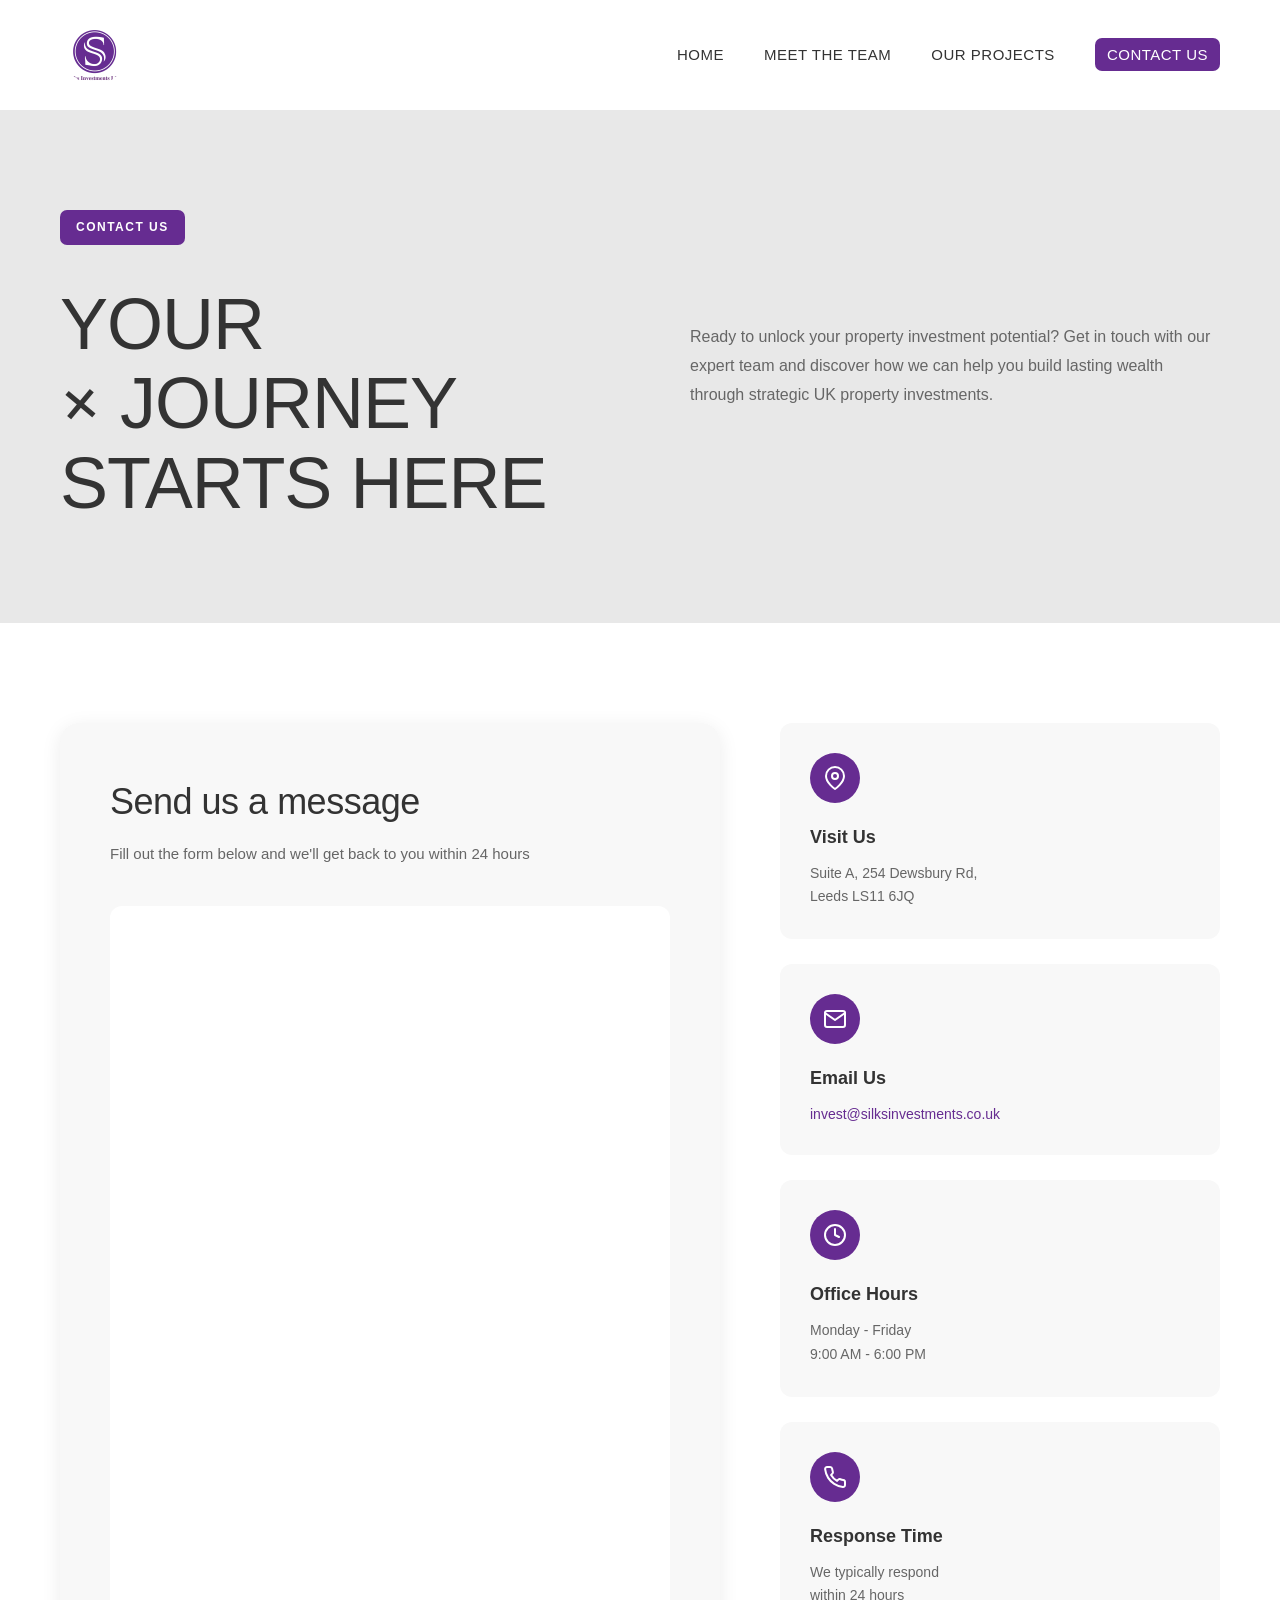
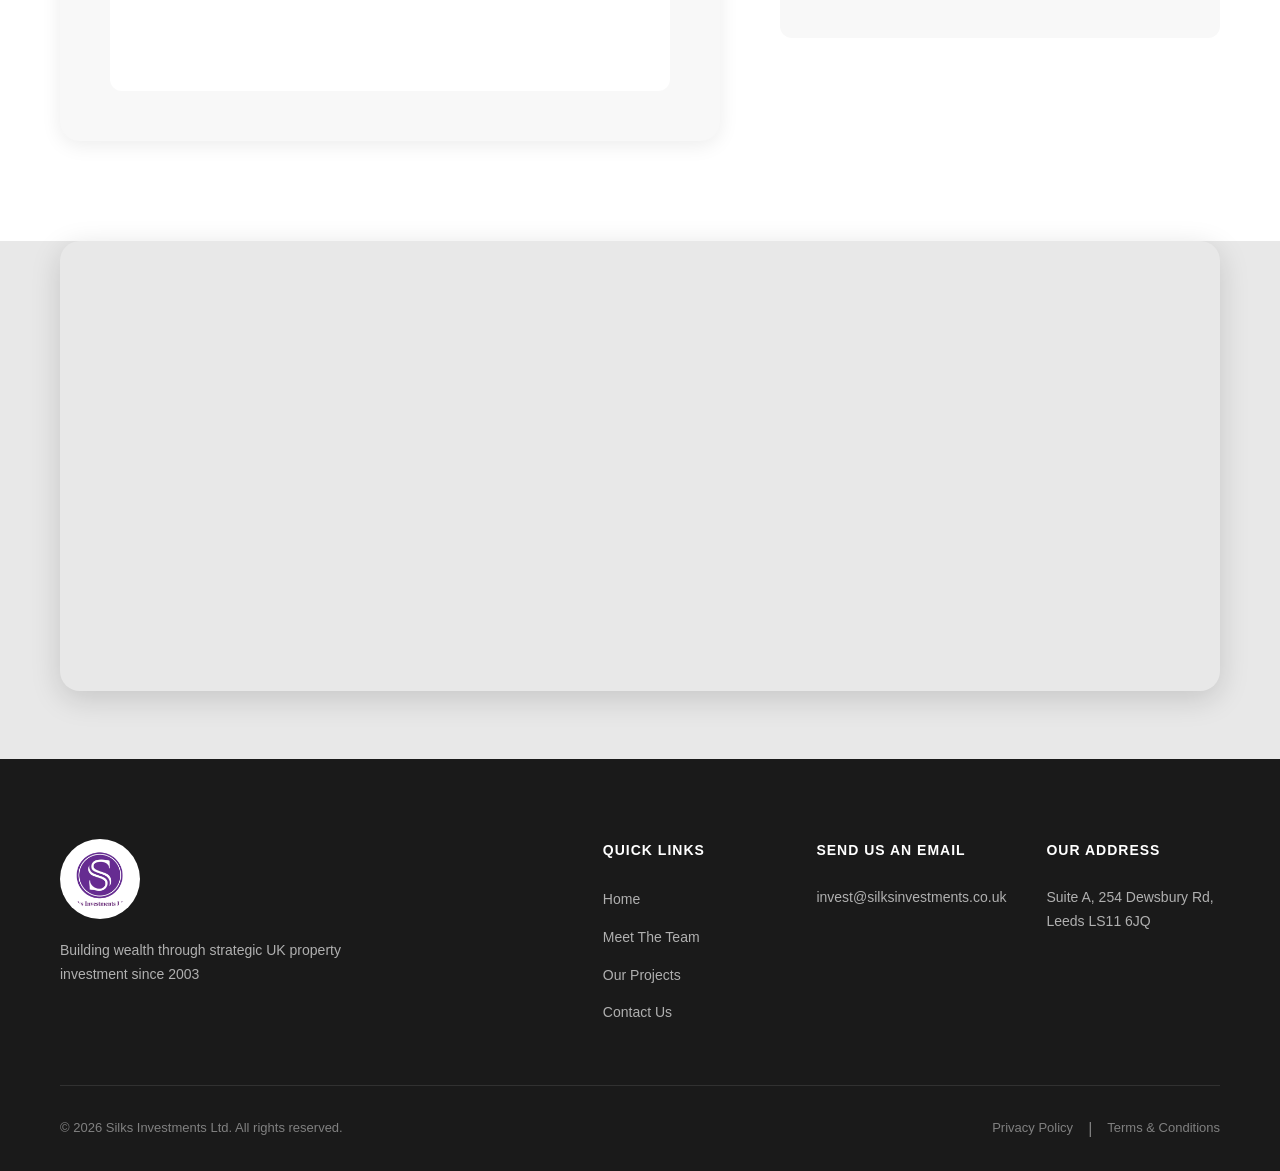
==== contact.html @ 49346b0e "Add files via upload" ====
<!DOCTYPE html>
<html lang="en">
<head>
    <meta charset="UTF-8">
    <meta name="viewport" content="width=device-width, initial-scale=1.0">
    <title>Contact Us - SILKS INVESTMENTS</title>
    <link rel="stylesheet" href="contact.css">
</head>
<body>
    <nav class="navbar">
        <div class="navbar-content">
            <div class="logo">
                <img src="image/silks.png" alt="Silks Investments Logo">
            </div>
            <ul class="nav-links">
                <li><a href="index.html">Home</a></li>
                <li><a href="teams.html">Meet The Team</a></li>
                <li><a href="projects.html">Our Projects</a></li>
                <li><a class="active" href="contact.html">Contact Us</a></li>
            </ul>
            <div class="hamburger">
                <span></span>
                <span></span>
                <span></span>
            </div>
        </div>
    </nav>

    <main class="main-content">
        <!-- Contact Hero Section -->
        <section class="contact-hero-section">
            <div class="contact-hero-container">
                <div class="contact-hero-left scroll-fade-in-left">
                    <p class="section-label">CONTACT US</p>
                    <h1 class="contact-hero-heading">
                        
                        YOUR<br>
                        <span style="display:inline-block; transform: rotate(40deg);">+</span>
                        JOURNEY <br>
                        STARTS HERE<br>
                    
                    </h1>
                </div>
                
                <div class="contact-hero-right scroll-fade-in-right">
                    <p class="contact-hero-text">
                        Ready to unlock your property investment potential? Get in touch with our expert team and discover how we can help you build lasting wealth through strategic UK property investments.
                    </p>
                </div>
            </div>
        </section>

        <!-- Contact Form Section -->
        <section class="contact-form-section">
            <div class="contact-form-container">
                <div class="form-wrapper">
                    <div class="form-header">
                        <h2 class="form-title">Send us a message</h2>
                        <p class="form-subtitle">Fill out the form below and we'll get back to you within 24 hours</p>
                    </div>
                    
                    <div class="iframe-container">
                        <iframe
                            src="https://api.leadconnectorhq.com/widget/form/n9dtPKKoIH1CLpPIZc37"
                            style="width:100%;height:100%;border:none;border-radius:12px"
                            id="inline-n9dtPKKoIH1CLpPIZc37" 
                            data-layout="{'id':'INLINE'}"
                            data-trigger-type="alwaysShow"
                            data-trigger-value=""
                            data-activation-type="alwaysActivated"
                            data-activation-value=""
                            data-deactivation-type="neverDeactivate"
                            data-deactivation-value=""
                            data-form-name="WEBSITE FORM"
                            data-height="785"
                            data-layout-iframe-id="inline-n9dtPKKoIH1CLpPIZc37"
                            data-form-id="n9dtPKKoIH1CLpPIZc37"
                            title="WEBSITE FORM"
                        >
                        </iframe>
                        <script src="https://link.msgsndr.com/js/form_embed.js"></script>
                    </div>
                </div>

                <!-- Contact Information Sidebar -->
                <div class="contact-info-sidebar">
                    <div class="contact-info-card scroll-fade-in">
                        <div class="info-icon">
                            <svg width="24" height="24" viewBox="0 0 24 24" fill="none" stroke="currentColor" stroke-width="2" stroke-linecap="round" stroke-linejoin="round">
                                <path d="M21 10c0 7-9 13-9 13s-9-6-9-13a9 9 0 0 1 18 0z"></path>
                                <circle cx="12" cy="10" r="3"></circle>
                            </svg>
                        </div>
                        <h3 class="info-title">Visit Us</h3>
                        <p class="info-text">
                            Suite A, 254 Dewsbury Rd,<br>
                            Leeds LS11 6JQ
                        </p>
                    </div>

                    <div class="contact-info-card scroll-fade-in">
                        <div class="info-icon">
                            <svg width="24" height="24" viewBox="0 0 24 24" fill="none" stroke="currentColor" stroke-width="2" stroke-linecap="round" stroke-linejoin="round">
                                <path d="M4 4h16c1.1 0 2 .9 2 2v12c0 1.1-.9 2-2 2H4c-1.1 0-2-.9-2-2V6c0-1.1.9-2 2-2z"></path>
                                <polyline points="22,6 12,13 2,6"></polyline>
                            </svg>
                        </div>
                        <h3 class="info-title">Email Us</h3>
                        <a href="mailto:invest@silksinvestments.co.uk" class="info-link">invest@silksinvestments.co.uk</a>
                    </div>

                    <div class="contact-info-card scroll-fade-in">
                        <div class="info-icon">
                            <svg width="24" height="24" viewBox="0 0 24 24" fill="none" stroke="currentColor" stroke-width="2" stroke-linecap="round" stroke-linejoin="round">
                                <circle cx="12" cy="12" r="10"></circle>
                                <polyline points="12 6 12 12 16 14"></polyline>
                            </svg>
                        </div>
                        <h3 class="info-title">Office Hours</h3>
                        <p class="info-text">
                            Monday - Friday<br>
                            9:00 AM - 6:00 PM
                        </p>
                    </div>

                    <div class="contact-info-card scroll-fade-in">
                        <div class="info-icon">
                            <svg width="24" height="24" viewBox="0 0 24 24" fill="none" stroke="currentColor" stroke-width="2" stroke-linecap="round" stroke-linejoin="round">
                                <path d="M22 16.92v3a2 2 0 0 1-2.18 2 19.79 19.79 0 0 1-8.63-3.07 19.5 19.5 0 0 1-6-6 19.79 19.79 0 0 1-3.07-8.67A2 2 0 0 1 4.11 2h3a2 2 0 0 1 2 1.72 12.84 12.84 0 0 0 .7 2.81 2 2 0 0 1-.45 2.11L8.09 9.91a16 16 0 0 0 6 6l1.27-1.27a2 2 0 0 1 2.11-.45 12.84 12.84 0 0 0 2.81.7A2 2 0 0 1 22 16.92z"></path>
                            </svg>
                        </div>
                        <h3 class="info-title">Response Time</h3>
                        <p class="info-text">
                            We typically respond<br>
                            within 24 hours
                        </p>
                    </div>
                </div>
            </div>
        </section>

        <!-- Map Section (Optional) -->
        <section class="map-section">
            <div class="map-container">
                <iframe 
                    src="https://www.google.com/maps/embed?pb=!1m18!1m12!1m3!1d2357.234567890123!2d-1.5743!3d53.7745!2m3!1f0!2f0!3f0!3m2!1i1024!2i768!4f13.1!3m3!1m2!1s0x0%3A0x0!2zNTPCsDQ2JzI4LjIiTiAxwrAzNCcyNy41Ilc!5e0!3m2!1sen!2suk!4v1234567890123!5m2!1sen!2suk"
                    width="100%" 
                    height="450" 
                    style="border:0;" 
                    allowfullscreen="" 
                    loading="lazy" 
                    referrerpolicy="no-referrer-when-downgrade"
                    title="Silks Investments Office Location">
                </iframe>
            </div>
        </section>
    </main>

    <footer class="footer-section">
        <div class="footer-container">
            <div class="footer-content">
                <div class="footer-brand">
                    <img src="image/silks.png" alt="Silks Investments Logo" class="footer-logo">
                    <p class="footer-tagline">Building wealth through strategic UK property investment since 2003</p>
                </div>
                
                <div class="footer-links">
                    <div class="footer-column">
                        <h4 class="footer-heading">Quick Links</h4>
                        <ul class="footer-list">
                            <li><a href="index.html">Home</a></li>
                            <li><a href="teams.html">Meet The Team</a></li>
                            <li><a href="projects.html">Our Projects</a></li>
                            <li><a href="contact.html">Contact Us</a></li>
                        </ul>
                    </div>
                    
                    <div class="footer-column">
                        <h4 class="footer-heading">Send Us An Email</h4>
                        <a href="mailto:invest@silksinvestments.co.uk" class="footer-contact">invest@silksinvestments.co.uk</a>
                    </div>
                    
                    <div class="footer-column">
                        <h4 class="footer-heading">Our Address</h4>
                        <p class="footer-address">
                            Suite A, 254 Dewsbury Rd,<br>
                            Leeds LS11 6JQ
                        </p>
                    </div>
                </div>
            </div>
            
            <div class="footer-bottom">
                <p class="footer-copyright">© 2026 Silks Investments Ltd. All rights reserved.</p>
                <div class="footer-legal">
                    <a href="#privacy">Privacy Policy</a>
                    <span class="separator">|</span>
                    <a href="#terms">Terms & Conditions</a>
                </div>
            </div>
        </div>
    </footer>

    <button class="scroll-top" id="scrollTop">
        <svg width="20" height="20" viewBox="0 0 24 24" fill="none" stroke="currentColor" stroke-width="2">
            <polyline points="18 15 12 9 6 15"></polyline>
        </svg>
    </button>

    <script>
        // Hamburger menu toggle
        const hamburger = document.querySelector('.hamburger');
        const navLinks = document.querySelector('.nav-links');
        
        hamburger.addEventListener('click', () => {
            hamburger.classList.toggle('active');
            navLinks.classList.toggle('active');
        });
        
        document.querySelectorAll('.nav-links a').forEach(link => {
            link.addEventListener('click', () => {
                hamburger.classList.remove('active');
                navLinks.classList.remove('active');
            });
        });
        
        // Navbar scroll
        const navbar = document.querySelector('.navbar');
        window.addEventListener('scroll', () => {
            if (window.scrollY > 50) {
                navbar.classList.add('scrolled');
            } else {
                navbar.classList.remove('scrolled');
            }
        });
        
        // Scroll to top
        const scrollTopBtn = document.getElementById('scrollTop');
        
        function updateScrollTopButton() {
            if (window.scrollY > 300) {
                scrollTopBtn.classList.add('visible');
            } else {
                scrollTopBtn.classList.remove('visible');
            }
        }
        
        window.addEventListener('scroll', updateScrollTopButton);
        updateScrollTopButton();
        
        if (scrollTopBtn) {
            scrollTopBtn.addEventListener('click', () => {
                window.scrollTo({
                    top: 0,
                    behavior: 'smooth'
                });
            });
        }

        // Scroll animations
        const observerOptions = {
            threshold: 0.1,
            rootMargin: '0px 0px -50px 0px'
        };

        const observer = new IntersectionObserver((entries) => {
            entries.forEach(entry => {
                if (entry.isIntersecting) {
                    entry.target.classList.add('visible');
                    observer.unobserve(entry.target);
                }
            });
        }, observerOptions);

        const animatedElements = document.querySelectorAll(
            '.scroll-fade-in, .scroll-fade-in-left, .scroll-fade-in-right'
        );

        animatedElements.forEach(el => observer.observe(el));
    </script>
</body>
</html>
---- contact.css ----
/* CSS RESET */
*, *::before, *::after {
    margin: 0;
    padding: 0;
    box-sizing: border-box;
}

html {
    font-size: 16px;
    scroll-behavior: smooth;
}

body {
    font-family: -apple-system, BlinkMacSystemFont, 'Segoe UI', Arial, sans-serif;
    line-height: 1.6;
    -webkit-font-smoothing: antialiased;
    -moz-osx-font-smoothing: grayscale;
}

img, picture, video, canvas, svg {
    display: block;
    max-width: 100%;
}

a {
    text-decoration: none;
    color: inherit;
}

ul, ol {
    list-style: none;
}

/* ROOT VARIABLES */
:root {
    --brand-primary: #662c91;
    --color-white: #fff;
    --color-black: #000;
    --color-dark: #333;
    --color-gray: #666;
    --color-light-gray: #999;
    --color-bg-gray: #f5f5f5;
    --color-navbar-scroll: #DBDBDB;
    --overlay-mobile-menu: rgba(0, 0, 0, 0.95);
}

body {
    background: var(--color-bg-gray);
}

/* NAVBAR */
.navbar {
    position: fixed;
    top: 0;
    left: 0;
    width: 100%;
    z-index: 1000;
    transition: background-color 0.3s ease;
    background-color: var(--color-white);
}

.navbar.scrolled {
    background-color: var(--color-navbar-scroll);
    box-shadow: 0 2px 10px rgba(0, 0, 0, 0.1);
}

.navbar-content {
    max-width: 1400px;
    margin: 0 auto;
    padding: 20px 60px;
    display: flex;
    justify-content: space-between;
    align-items: center;
}

.logo img {
    height: 70px;
    background-color: var(--color-white);
    padding: 5px;
    border-radius: 50%;
}

.nav-links {
    display: flex;
    gap: 40px;
    list-style: none;
}

.nav-links a {
    color: var(--color-dark);
    text-decoration: none;
    font-size: 15px;
    font-weight: 400;
    letter-spacing: 0.5px;
    transition: opacity 0.3s ease;
    text-transform: uppercase;
}

.nav-links a:hover {
    opacity: 0.7;
}

.nav-links a.active {
    background-color: var(--brand-primary);
    color: var(--color-white);
    padding: 8px 12px;
    border-radius: 7px;
}

.hamburger {
    display: none;
    flex-direction: column;
    cursor: pointer;
    width: 30px;
    height: 24px;
    justify-content: space-between;
}

.hamburger span {
    display: block;
    width: 100%;
    height: 3px;
    background-color: var(--color-dark);
    transition: all 0.3s ease;
    transform-origin: center;
}

.hamburger.active span:nth-child(1) {
    transform: translateY(10.5px) rotate(45deg);
}

.hamburger.active span:nth-child(2) {
    opacity: 0;
}

.hamburger.active span:nth-child(3) {
    transform: translateY(-10.5px) rotate(-45deg);
}

/* MAIN CONTENT */
.main-content {
    min-height: calc(100vh - 400px);
    padding-top: 110px;
}

/* CONTACT HERO SECTION */
.contact-hero-section {
    background: #e8e8e8;
    padding: 100px 0;
    min-height: 50vh;
    display: flex;
    align-items: center;
}

.contact-hero-container {
    max-width: 1400px;
    margin: 0 auto;
    padding: 0 60px;
    display: grid;
    grid-template-columns: 1fr 1fr;
    align-items: center;
    gap: 100px;
}

.contact-hero-left {
    display: flex;
    flex-direction: column;
    gap: 40px;
}

.section-label {
    font-size: 12px;
    font-weight: 600;
    letter-spacing: 1.5px;
    color: var(--color-white);
    background-color: var(--brand-primary);
    padding: 8px 16px;
    width: fit-content;
    border-radius: 7px;
    text-transform: uppercase;
}

.contact-hero-heading {
    font-size: 72px;
    font-weight: 400;
    line-height: 1.1;
    color: var(--color-dark);
    letter-spacing: -1px;
}

.contact-hero-right {
    display: flex;
    align-items: center;
}

.contact-hero-text {
    font-size: 16px;
    line-height: 1.8;
    color: var(--color-gray);
}

/* CONTACT FORM SECTION */
.contact-form-section {
    background: var(--color-white);
    padding: 100px 0;
}

.contact-form-container {
    max-width: 1400px;
    margin: 0 auto;
    padding: 0 60px;
    display: grid;
    grid-template-columns: 1.5fr 1fr;
    gap: 60px;
    align-items: start;
}

.form-wrapper {
    background: #f8f8f8;
    padding: 50px;
    border-radius: 20px;
    box-shadow: 0 4px 20px rgba(0, 0, 0, 0.08);
}

.form-header {
    margin-bottom: 40px;
}

.form-title {
    font-size: 36px;
    font-weight: 400;
    color: var(--color-dark);
    margin-bottom: 12px;
    letter-spacing: -0.5px;
}

.form-subtitle {
    font-size: 15px;
    color: var(--color-gray);
    line-height: 1.6;
}

.iframe-container {
    width: 100%;
    height: 785px;
    background: var(--color-white);
    border-radius: 12px;
    overflow: hidden;
}

/* CONTACT INFO SIDEBAR */
.contact-info-sidebar {
    display: flex;
    flex-direction: column;
    gap: 25px;
}

.contact-info-card {
    background: #f8f8f8;
    padding: 30px;
    border-radius: 12px;
    transition: transform 0.3s ease, box-shadow 0.3s ease;
}

.contact-info-card:hover {
    transform: translateY(-5px);
    box-shadow: 0 8px 25px rgba(0, 0, 0, 0.1);
}

.info-icon {
    width: 50px;
    height: 50px;
    background: var(--brand-primary);
    border-radius: 50%;
    display: flex;
    align-items: center;
    justify-content: center;
    margin-bottom: 20px;
}

.info-icon svg {
    stroke: var(--color-white);
}

.info-title {
    font-size: 18px;
    font-weight: 600;
    color: var(--color-dark);
    margin-bottom: 10px;
}

.info-text {
    font-size: 14px;
    line-height: 1.7;
    color: var(--color-gray);
}

.info-link {
    font-size: 14px;
    color: var(--brand-primary);
    transition: opacity 0.3s ease;
    display: block;
}

.info-link:hover {
    opacity: 0.7;
}

/* MAP SECTION */
.map-section {
    background: #e8e8e8;
    padding: 0;
}

.map-container {
    max-width: 1400px;
    margin: 0 auto;
    padding: 0 60px 60px 60px;
}

.map-container iframe {
    border-radius: 20px;
    box-shadow: 0 8px 30px rgba(0, 0, 0, 0.15);
}

/* SCROLL ANIMATIONS */
.scroll-fade-in {
    opacity: 0;
    transform: translateY(50px);
    transition: opacity 0.8s ease-out, transform 0.8s ease-out;
}

.scroll-fade-in.visible {
    opacity: 1;
    transform: translateY(0);
}

.scroll-fade-in-left {
    opacity: 0;
    transform: translateX(-50px);
    transition: opacity 0.8s ease-out, transform 0.8s ease-out;
}

.scroll-fade-in-left.visible {
    opacity: 1;
    transform: translateX(0);
}

.scroll-fade-in-right {
    opacity: 0;
    transform: translateX(50px);
    transition: opacity 0.8s ease-out, transform 0.8s ease-out;
}

.scroll-fade-in-right.visible {
    opacity: 1;
    transform: translateX(0);
}

/* Stagger animation delays */
.scroll-fade-in:nth-child(1) { transition-delay: 0.1s; }
.scroll-fade-in:nth-child(2) { transition-delay: 0.2s; }
.scroll-fade-in:nth-child(3) { transition-delay: 0.3s; }
.scroll-fade-in:nth-child(4) { transition-delay: 0.4s; }

/* FOOTER SECTION */
.footer-section {
    background: #1a1a1a;
    color: var(--color-white);
    padding: 80px 0 30px 0;
}

.footer-container {
    max-width: 1400px;
    margin: 0 auto;
    padding: 0 60px;
}

.footer-content {
    display: grid;
    grid-template-columns: 1.5fr 2fr;
    gap: 80px;
    padding-bottom: 60px;
    border-bottom: 1px solid rgba(255, 255, 255, 0.1);
}

.footer-brand {
    display: flex;
    flex-direction: column;
    gap: 20px;
}

.footer-logo {
    height: 80px;
    width: 80px;
    background: var(--color-white);
    padding: 8px;
    border-radius: 50%;
    object-fit: contain;
}

.footer-tagline {
    font-size: 14px;
    line-height: 1.7;
    color: #b0b0b0;
    max-width: 300px;
}

.footer-links {
    display: grid;
    grid-template-columns: repeat(3, 1fr);
    gap: 40px;
}

.footer-column {
    display: flex;
    flex-direction: column;
    gap: 20px;
}

.footer-heading {
    font-size: 14px;
    font-weight: 600;
    color: var(--color-white);
    text-transform: uppercase;
    letter-spacing: 1px;
    margin-bottom: 5px;
}

.footer-list {
    list-style: none;
    display: flex;
    flex-direction: column;
    gap: 12px;
}

.footer-list a {
    color: #b0b0b0;
    text-decoration: none;
    font-size: 14px;
    transition: color 0.3s ease;
}

.footer-list a:hover {
    color: var(--color-white);
}

.footer-contact {
    color: #b0b0b0;
    text-decoration: none;
    font-size: 14px;
    transition: color 0.3s ease;
    display: inline-block;
}

.footer-contact:hover {
    color: var(--color-white);
}

.footer-address {
    font-size: 14px;
    line-height: 1.7;
    color: #b0b0b0;
}

.footer-bottom {
    display: flex;
    justify-content: space-between;
    align-items: center;
    padding-top: 30px;
}

.footer-copyright {
    font-size: 13px;
    color: #808080;
}

.footer-legal {
    display: flex;
    align-items: center;
    gap: 15px;
}

.footer-legal a {
    color: #808080;
    text-decoration: none;
    font-size: 13px;
    transition: color 0.3s ease;
}

.footer-legal a:hover {
    color: var(--color-white);
}

.footer-legal .separator {
    color: #808080;
}

/* SCROLL TO TOP BUTTON */
.scroll-top {
    position: fixed;
    bottom: 30px;
    right: 30px;
    width: 50px;
    height: 50px;
    background: var(--brand-primary);
    border: none;
    border-radius: 50%;
    display: flex;
    align-items: center;
    justify-content: center;
    cursor: pointer;
    transition: all 0.3s ease;
    z-index: 1000;
    color: var(--color-white);
    opacity: 0;
    visibility: hidden;
    transform: translateY(10px);
}

.scroll-top.visible {
    opacity: 1;
    visibility: visible;
    transform: translateY(0);
}

.scroll-top:hover {
    transform: translateY(-5px);
    box-shadow: 0 5px 20px rgba(102, 44, 145, 0.4);
}

.scroll-top svg {
    stroke: var(--color-white);
}

/* RESPONSIVE BREAKPOINTS */

/* Tablet */
@media (max-width: 1024px) {
    .navbar-content {
        padding: 20px 40px;
    }

    .contact-hero-container {
        padding: 0 40px;
        gap: 80px;
    }

    .contact-hero-heading {
        font-size: 60px;
    }

    .contact-form-container {
        padding: 0 40px;
        gap: 50px;
    }

    .form-wrapper {
        padding: 40px;
    }

    .form-title {
        font-size: 32px;
    }

    .map-container {
        padding: 0 40px 60px 40px;
    }

    .footer-container {
        padding: 0 40px;
    }

    .footer-content {
        gap: 60px;
    }

    .footer-links {
        gap: 30px;
    }
}

/* Mobile */
@media (max-width: 768px) {
    .navbar-content {
        padding: 15px 30px;
    }

    .logo img {
        height: 60px;
    }

    .hamburger {
        display: flex;
    }

    .nav-links {
        position: fixed;
        top: 0;
        right: -100%;
        height: 100vh;
        width: 70%;
        max-width: 300px;
        background: var(--overlay-mobile-menu);
        flex-direction: column;
        justify-content: center;
        align-items: center;
        gap: 30px;
        transition: right 0.3s ease;
        padding: 40px;
    }

    .nav-links.active {
        right: 0;
    }

    .nav-links a {
        color: var(--color-white);
        font-size: 16px;
    }

    .nav-links a.active {
        background-color: var(--brand-primary);
    }

    .main-content {
        padding-top: 90px;
    }

    .contact-hero-section {
        padding: 80px 0;
        min-height: 40vh;
    }

    .contact-hero-container {
        grid-template-columns: 1fr;
        padding: 0 30px;
        gap: 50px;
    }

    .contact-hero-heading {
        font-size: 48px;
    }

    .contact-hero-text {
        font-size: 15px;
    }

    .contact-form-section {
        padding: 80px 0;
    }

    .contact-form-container {
        grid-template-columns: 1fr;
        padding: 0 30px;
        gap: 40px;
    }

    .form-wrapper {
        padding: 35px;
    }

    .form-title {
        font-size: 28px;
    }

    .form-subtitle {
        font-size: 14px;
    }

    .iframe-container {
        height: 750px;
    }

    .map-container {
        padding: 0 30px 60px 30px;
    }

    .map-container iframe {
        height: 350px;
        border-radius: 16px;
    }

    .footer-section {
        padding: 60px 0 30px 0;
    }

    .footer-container {
        padding: 0 30px;
    }

    .footer-content {
        grid-template-columns: 1fr;
        gap: 50px;
        padding-bottom: 40px;
    }

    .footer-links {
        grid-template-columns: 1fr;
        gap: 30px;
    }

    .footer-bottom {
        flex-direction: column;
        gap: 20px;
        text-align: center;
    }

    .footer-legal {
        flex-direction: column;
        gap: 10px;
    }

    .footer-legal .separator {
        display: none;
    }

    .scroll-top {
        bottom: 20px;
        right: 20px;
        width: 45px;
        height: 45px;
    }
}

/* Small Mobile */
@media (max-width: 480px) {
    .navbar-content {
        padding: 12px 20px;
    }

    .logo img {
        height: 50px;
    }

    .hamburger {
        width: 26px;
        height: 20px;
    }

    .hamburger span {
        height: 2.5px;
    }

    .main-content {
        padding-top: 80px;
    }

    .contact-hero-section {
        padding: 60px 0;
    }

    .contact-hero-container {
        padding: 0 20px;
        gap: 40px;
    }

    .contact-hero-heading {
        font-size: 36px;
    }

    .contact-hero-text {
        font-size: 14px;
    }

    .contact-form-section {
        padding: 60px 0;
    }

    .contact-form-container {
        padding: 0 20px;
        gap: 30px;
    }

    .form-wrapper {
        padding: 30px 25px;
    }

    .form-header {
        margin-bottom: 30px;
    }

    .form-title {
        font-size: 24px;
        margin-bottom: 10px;
    }

    .form-subtitle {
        font-size: 13px;
    }

    .iframe-container {
        height: 720px;
    }

    .contact-info-card {
        padding: 25px;
    }

    .info-icon {
        width: 45px;
        height: 45px;
        margin-bottom: 15px;
    }

    .info-icon svg {
        width: 20px;
        height: 20px;
    }

    .info-title {
        font-size: 16px;
        margin-bottom: 8px;
    }

    .info-text,
    .info-link {
        font-size: 13px;
    }

    .map-container {
        padding: 0 20px 60px 20px;
    }

    .map-container iframe {
        height: 300px;
        border-radius: 12px;
    }

    .footer-section {
        padding: 50px 0 20px 0;
    }

    .footer-container {
        padding: 0 20px;
    }

    .footer-content {
        gap: 40px;
        padding-bottom: 30px;
    }

    .footer-logo {
        height: 60px;
        width: 60px;
    }

    .footer-tagline {
        font-size: 13px;
    }

    .footer-heading {
        font-size: 13px;
    }

    .footer-list a,
    .footer-contact,
    .footer-address {
        font-size: 13px;
    }

    .footer-copyright,
    .footer-legal a {
        font-size: 12px;
    }

    .scroll-top {
        width: 40px;
        height: 40px;
    }

    .scroll-top svg {
        width: 18px;
        height: 18px;
    }
}
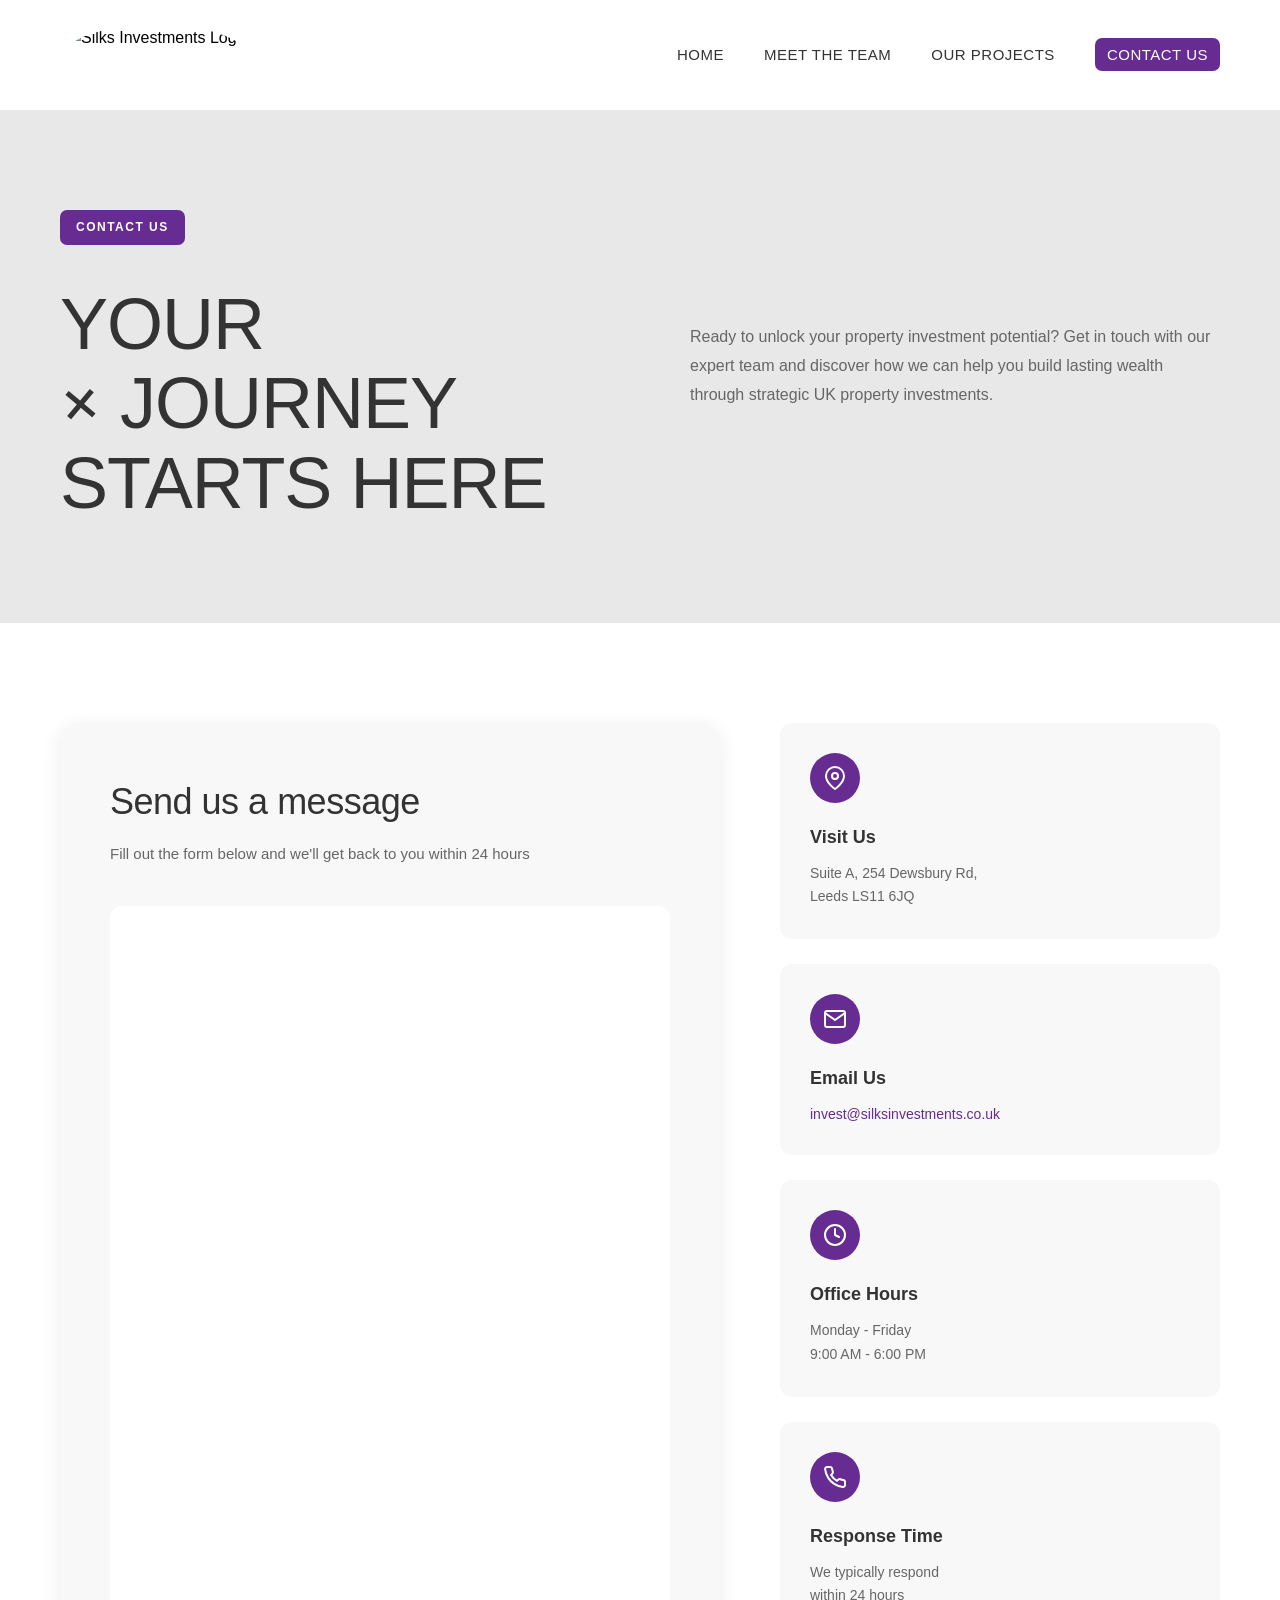
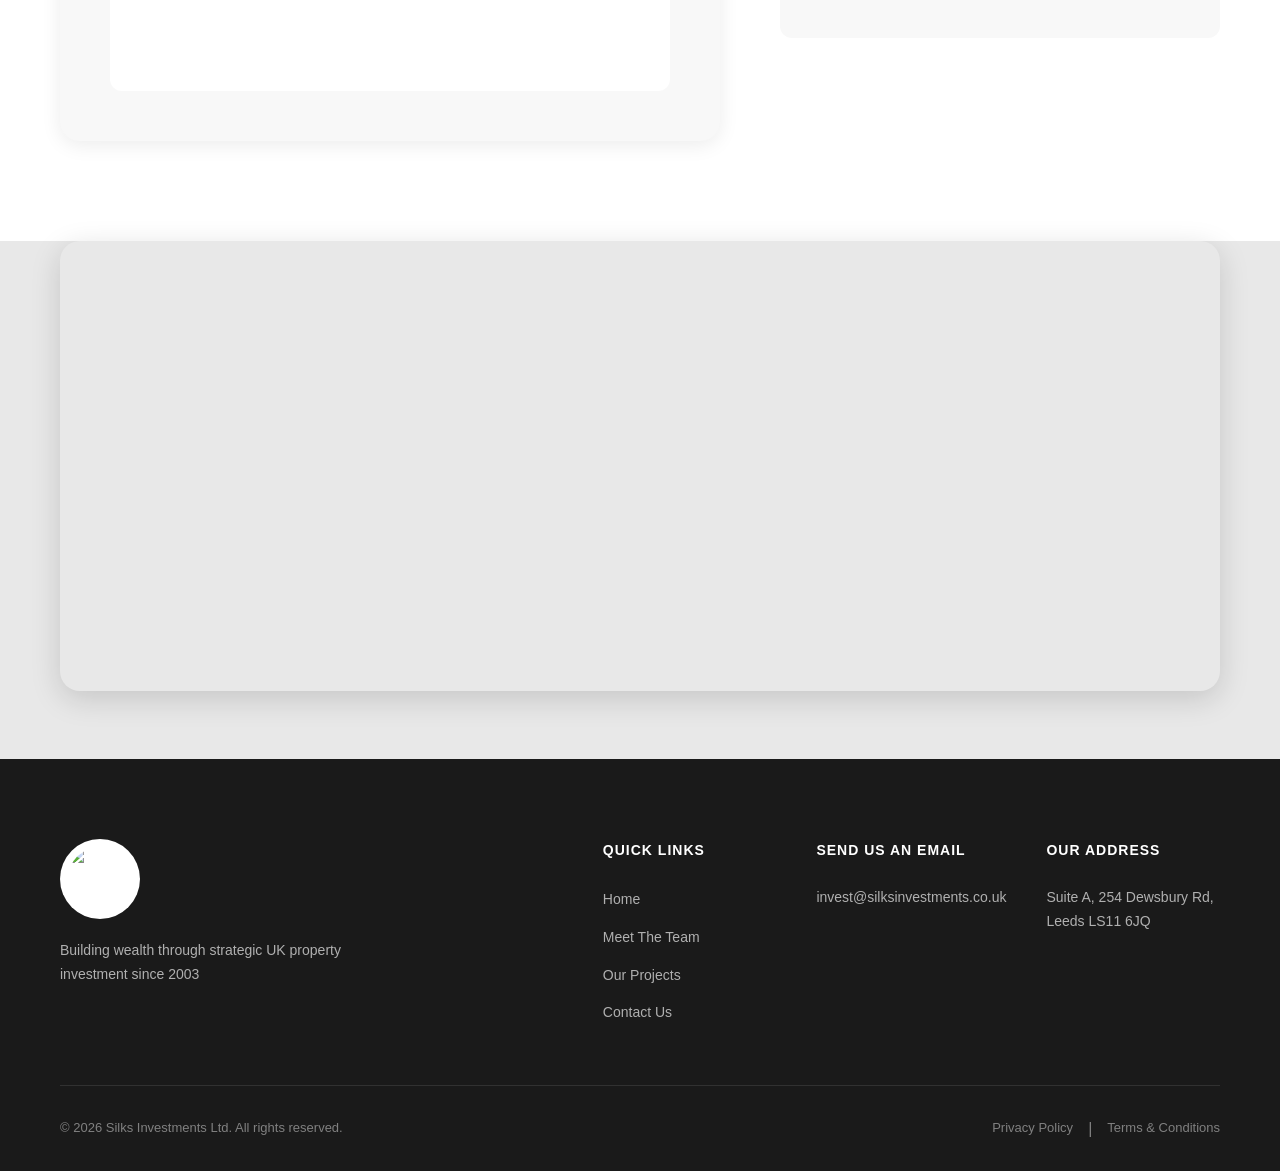
==== commit 35e59441: "Add files via upload" ====
--- a/contact.html
+++ b/contact.html
@@ -10,7 +10,7 @@
     <nav class="navbar">
         <div class="navbar-content">
             <div class="logo">
-                <img src="image/silks.png" alt="Silks Investments Logo">
+                <img src="image/logo.png" alt="Silks Investments Logo">
             </div>
             <ul class="nav-links">
                 <li><a href="index.html">Home</a></li>
@@ -160,7 +160,7 @@
         <div class="footer-container">
             <div class="footer-content">
                 <div class="footer-brand">
-                    <img src="image/silks.png" alt="Silks Investments Logo" class="footer-logo">
+                    <img src="image/logo.png" alt="Silks Investments Logo" class="footer-logo">
                     <p class="footer-tagline">Building wealth through strategic UK property investment since 2003</p>
                 </div>
                 
